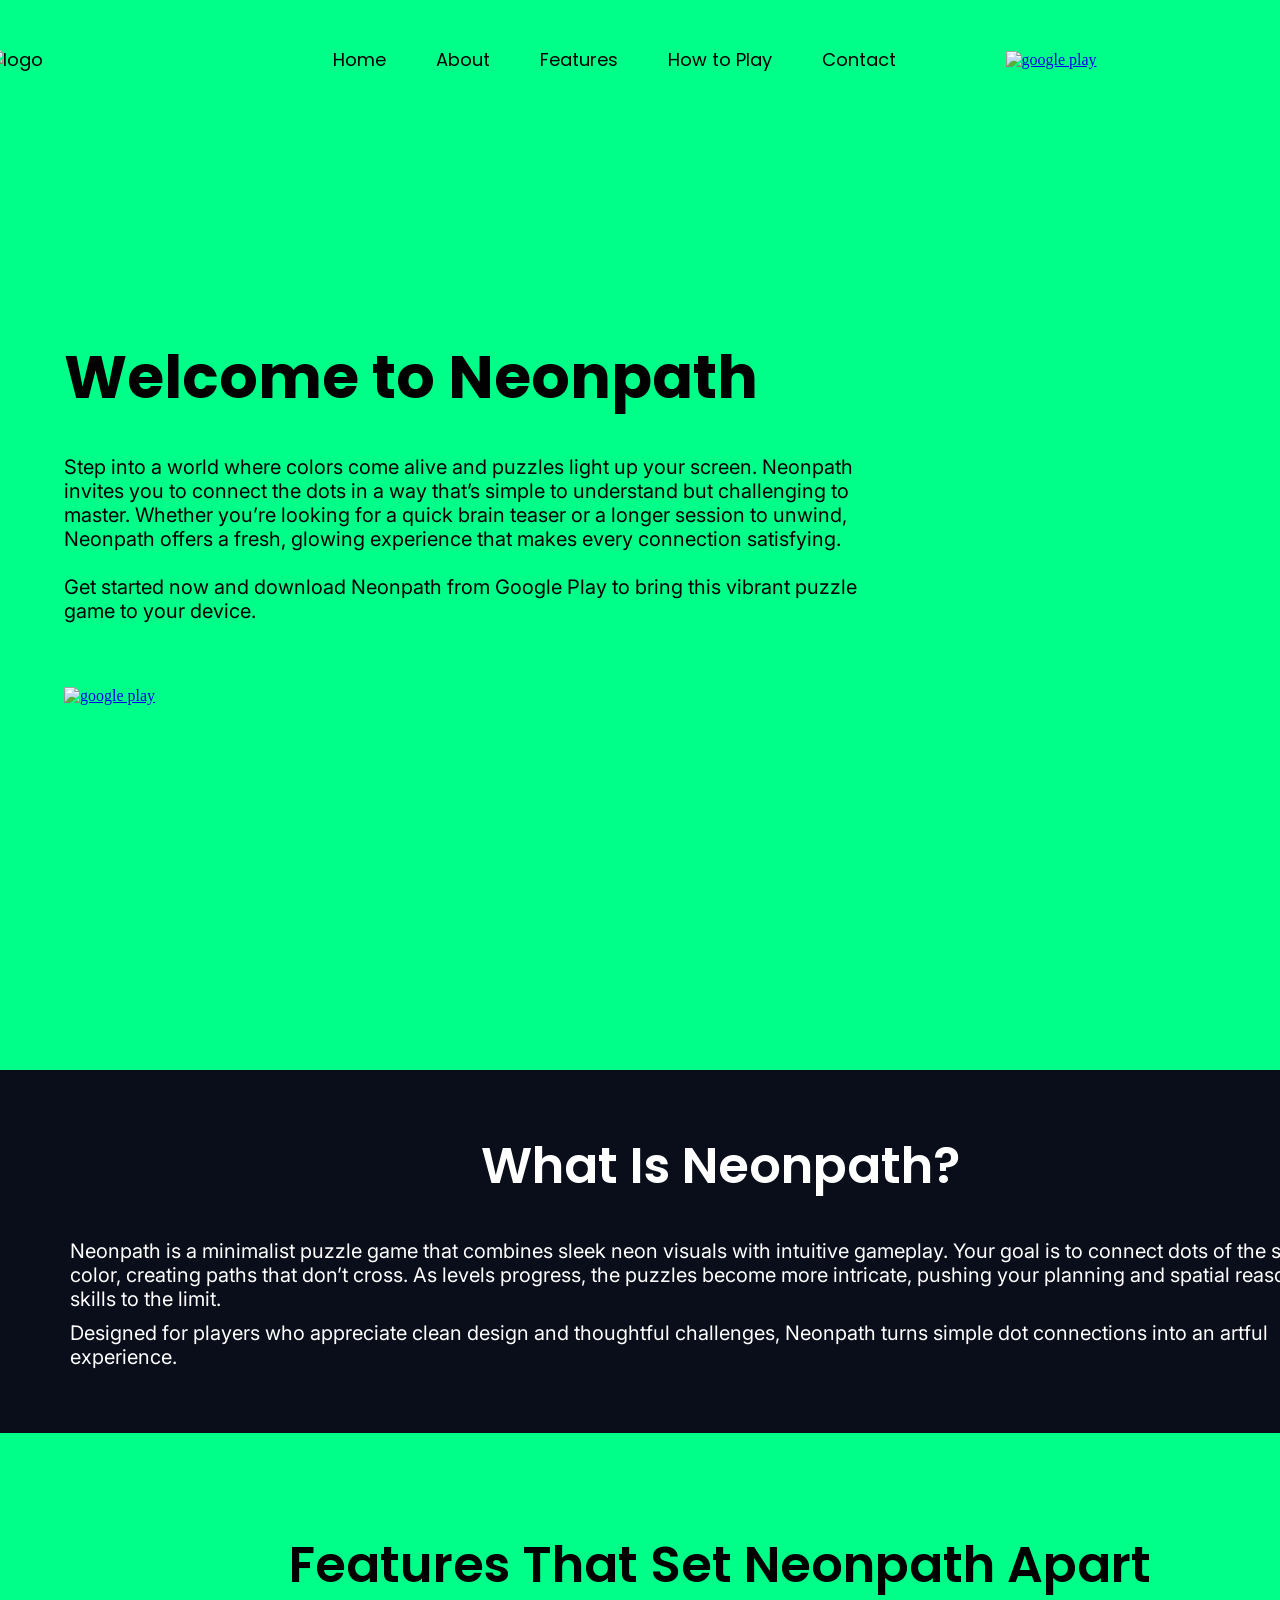
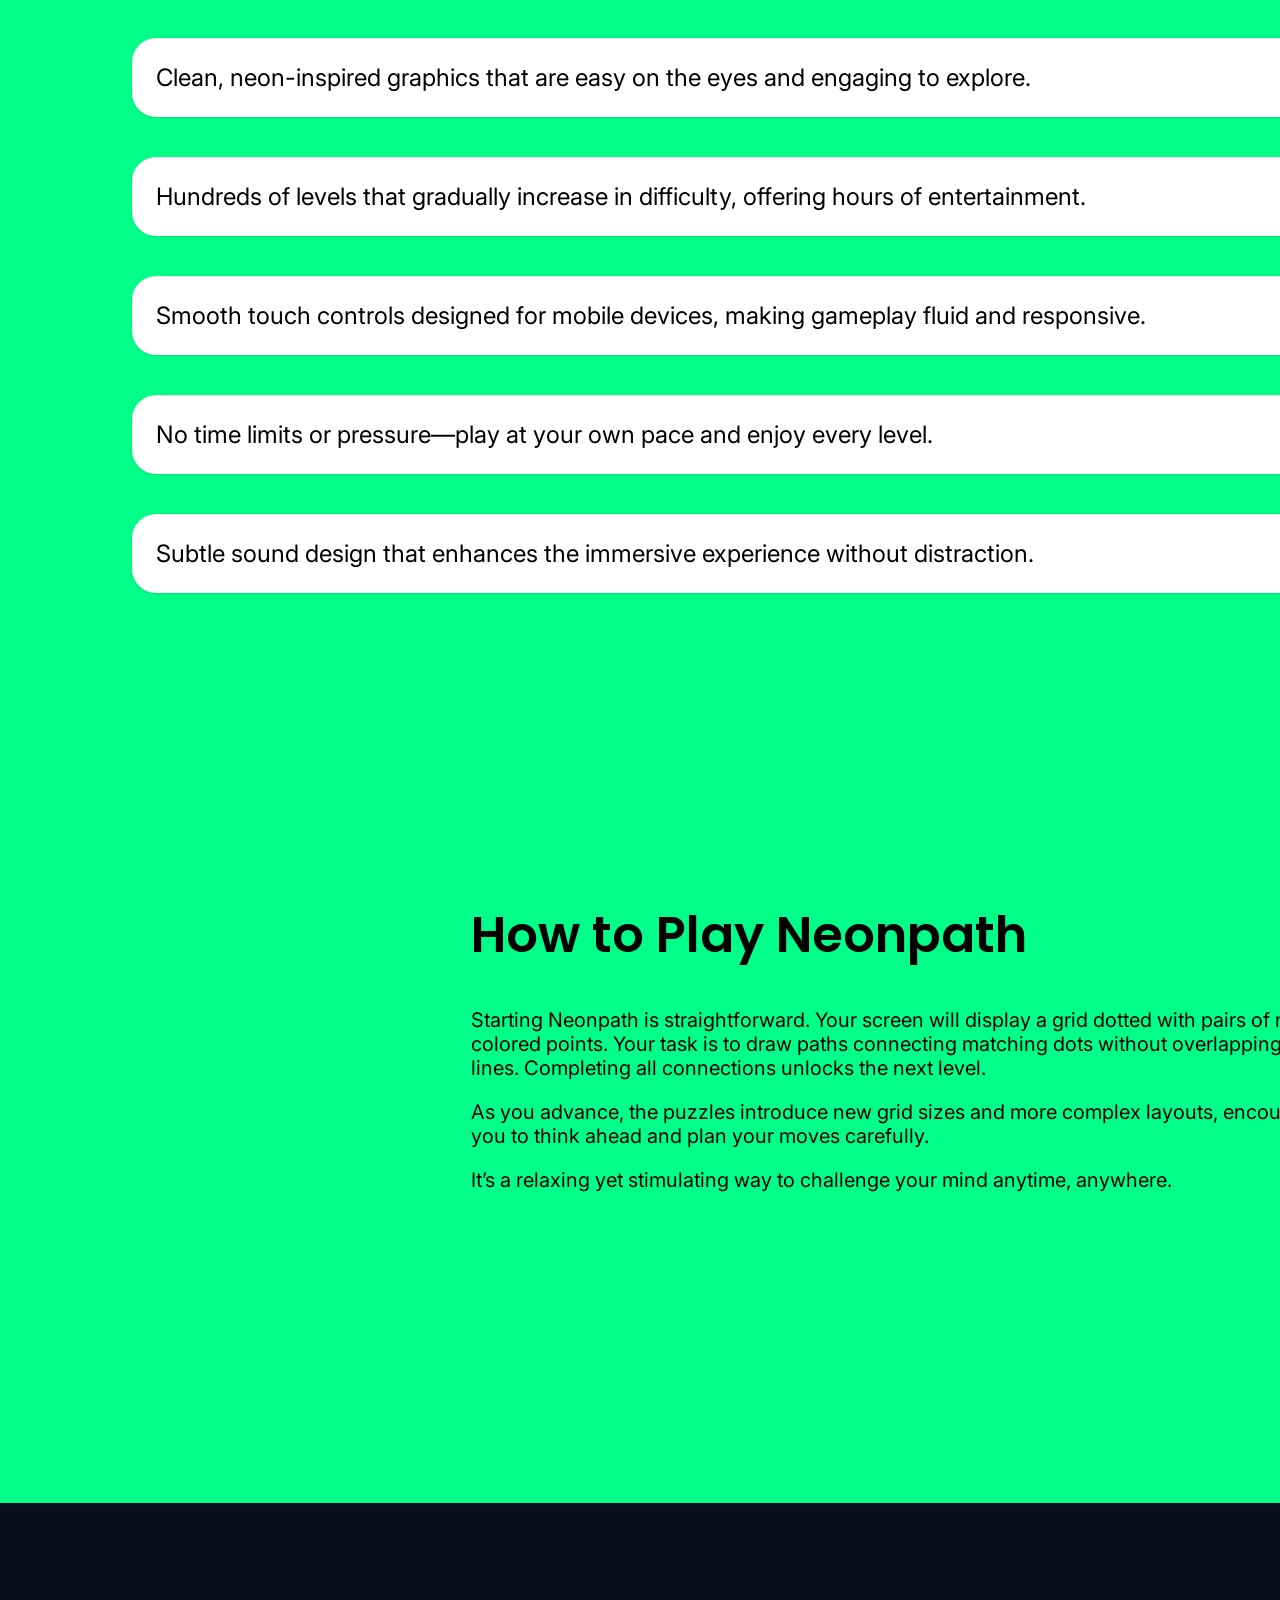
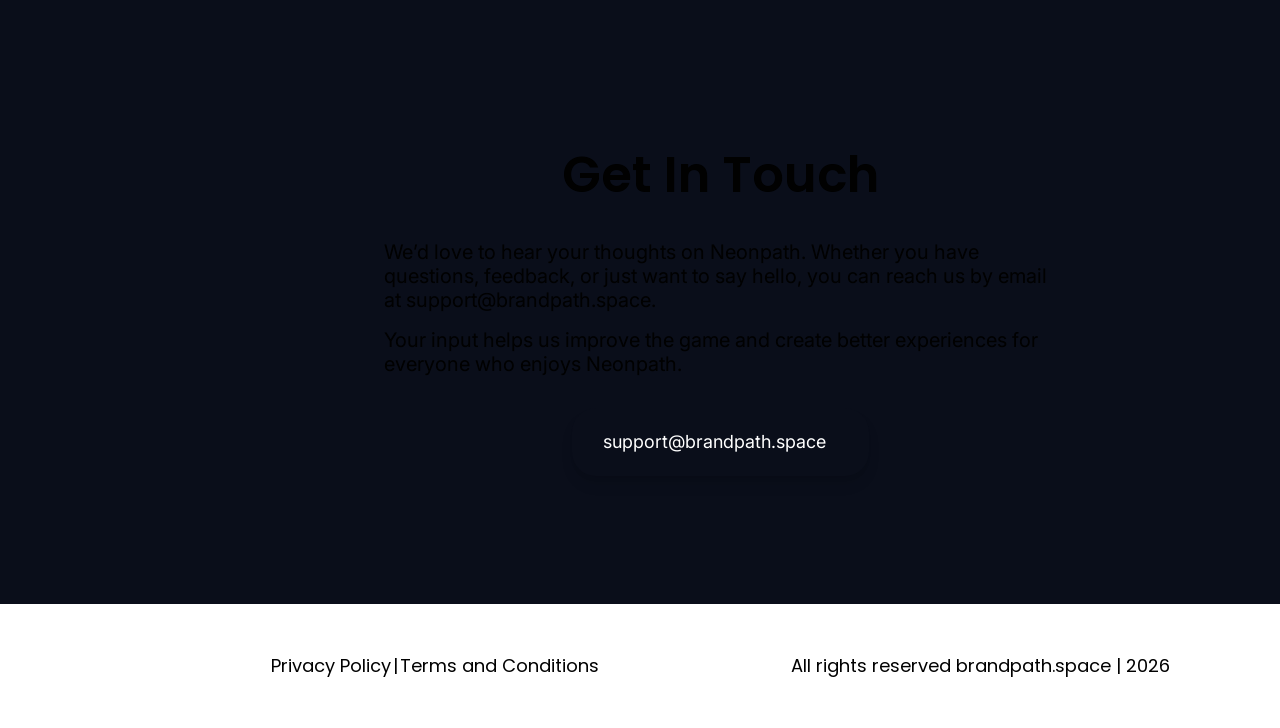
==== index.html @ eed77c49 "1" ====
<!doctype html>
<html lang="en">
  <head>
    <meta
      name="description"
      content="Discover Neonpath - connect the dots, a sleek and engaging puzzle game with neon visuals. Connect dots, solve puzzles, and enjoy hours of relaxing gameplay. Available now on Google Play."
    />

    <meta name="viewport" content="width=device-width, initial-scale=1" />

    <meta charset="UTF-8" />

    <meta name="author" content="brandpath.space" />
    <link rel="icon" href="img/image 1.png" />

    <link rel="stylesheet" type="text/css" href="slick/slick.css" />
    <link rel="stylesheet" href="css/main.css" />
  </head>

  <body>
    <header class="p-f-header">
      <div class="p-f-header-background"></div>
      <nav class="p-f-navigation">
        <ul class="p-f-navigation-list">
          <li class="p-f-navigation-item">
            <a href="/" class="p-f-navigation-link">
              <img
                class="p-f-title-img p-f-navigation-img"
                alt="logo"
                src="img/logo.png"
                style="width: 156px"
              />
            </a>
          </li>
          <li class="p-f-navigation-item">
            <a href="/" class="p-f-navigation-link">Home</a>
          </li>
          <li class="p-f-navigation-item">
            <a href="/#about" class="p-f-navigation-link">About </a>
          </li>
          <li class="p-f-navigation-item">
            <a href="/#uniqueness" class="p-f-navigation-link">Features </a>
          </li>
          <li class="p-f-navigation-item">
            <a href="/#why" class="p-f-navigation-link">How to Play </a>
          </li>

          <li class="p-f-navigation-item">
            <a href="/#how" class="p-f-navigation-link">Contact </a>
          </li>

          <li class="p-f-navigation-item">
            <a
              class="p-f-home-link"
              href="https://play.google.com/store/apps/details?id=app.neonpath.neonpath_mobile"
              target="_blank"
            >
              <img
                class="p-f-home-img"
                src="./img/Button.png"
                alt="google play"
              />
            </a>
          </li>
        </ul>

        <div class="p-f-header-button-wrapper">
          <a href="/" class="p-f-policy-terms-header-icon-menu">
            <figure>
              <img
                href="/"
                class="p-f-title-img"
                alt="logo"
                src="img/logo.png"
                style="width: 102px"
              />
            </figure>
          </a>

          <button type="button" class="p-f-header-icon-button" data-menu-button>
            <svg
              class="p-f-header-icon p-f-header-icon-menu"
              width="31"
              height="31"
              viewBox="0 0 31 31"
              fill="none"
              xmlns="http://www.w3.org/2000/svg"
            >
              <path
                d="M27.125 7.75V10.3333H3.875V7.75H27.125ZM3.875 23.25H27.125V20.6667H3.875V23.25ZM3.875 16.7917H27.125V14.2083H3.875V16.7917Z"
                fill="#010101"
              />
            </svg>

            <svg
              class="p-f-header-icon p-f-header-icon-close"
              width="34"
              height="34"
              viewBox="0 0 34 34"
              fill="none"
              xmlns="http://www.w3.org/2000/svg"
            >
              <path
                d="M28.3334 28.3334L5.66675 5.66669M28.3334 5.66669L5.66675 28.3334"
                stroke="black"
                stroke-opacity="0.8"
                stroke-width="3.41667"
                stroke-linecap="round"
              />
            </svg>
          </button>
        </div>
      </nav>
    </header>

    <main>
      <section class="p-f-home" id="home">
        <div class="p-f-home-container">
          <div class="p-f-home-container-top">
            <h1 class="p-f-home-title">Welcome to Neonpath</h1>
            <div class="p-f-home-text">
              <p>
                Step into a world where colors come alive and puzzles light up
                your screen. Neonpath invites you to connect the dots in a way
                that’s simple to understand but challenging to master. Whether
                you’re looking for a quick brain teaser or a longer session to
                unwind, Neonpath offers a fresh, glowing experience that makes
                every connection satisfying.
              </p>
              <p>
                Get started now and download Neonpath from Google Play to bring
                this vibrant puzzle game to your device.
              </p>
            </div>
            <a
              class="p-f-home-link"
              href="https://play.google.com/store/apps/details?id=app.neonpath.neonpath_mobile"
              target="_blank"
            >
              <img
                class="p-f-home-link p-f-home-img"
                src="./img/Button (1).png"
                alt="google play"
              />
            </a>
          </div>
        </div>
      </section>
      <section class="p-f-about" id="about">
        <div class="p-f-about-container">
          <h2 class="p-f-about-title">What Is Neonpath?</h2>
          <div class="p-f-about-text">
            <p>
              Neonpath is a minimalist puzzle game that combines sleek neon
              visuals with intuitive gameplay. Your goal is to connect dots of
              the same color, creating paths that don’t cross. As levels
              progress, the puzzles become more intricate, pushing your planning
              and spatial reasoning skills to the limit.
            </p>
            <p>
              Designed for players who appreciate clean design and thoughtful
              challenges, Neonpath turns simple dot connections into an artful
              experience.
            </p>
          </div>
        </div>
      </section>
      <section class="p-f-uniqueness" id="uniqueness">
        <div class="p-f-uniqueness-container">
          <h2 class="p-f-about-title">Features That Set Neonpath Apart</h2>

          <div class="p-f-uniqueness-list">
            <div class="p-f-uniqueness-item">
              <p class="p-f-uniqueness-text-bold">
                Clean, neon-inspired graphics that are easy on the eyes and
                engaging to explore.
              </p>
            </div>
            <div class="p-f-uniqueness-item">
              <p class="p-f-uniqueness-text-bold">
                Hundreds of levels that gradually increase in difficulty,
                offering hours of entertainment.
              </p>
            </div>
            <div class="p-f-uniqueness-item">
              <p class="p-f-uniqueness-text-bold">
                Smooth touch controls designed for mobile devices, making
                gameplay fluid and responsive.
              </p>
            </div>
            <div class="p-f-uniqueness-item">
              <p class="p-f-uniqueness-text-bold">
                No time limits or pressure—play at your own pace and enjoy every
                level.
              </p>
            </div>
            <div class="p-f-uniqueness-item">
              <p class="p-f-uniqueness-text-bold">
                Subtle sound design that enhances the immersive experience
                without distraction.
              </p>
            </div>
          </div>
        </div>
      </section>
      <article class="p-f-why" id="why">
        <span style="display: none"
          >Generated: 2026-06-01, Hash: p-f-qk-p-f-39fd7x</span
        >

        <div class="p-f-why-container">
          <h2 class="p-f-about-title p-f-about-title-two">
            How to Play Neonpath
          </h2>
          <dl class="p-f-why-list">
            <div class="p-f-why-item">
              <dt class="p-f-why-text-bold">
                Starting Neonpath is straightforward. Your screen will display a
                grid dotted with pairs of neon-colored points. Your task is to
                draw paths connecting matching dots without overlapping the
                lines. Completing all connections unlocks the next level.
              </dt>
              <dd class="p-f-why-text">
                As you advance, the puzzles introduce new grid sizes and more
                complex layouts, encouraging you to think ahead and plan your
                moves carefully.
              </dd>
              <dd class="p-f-why-text">
                It’s a relaxing yet stimulating way to challenge your mind
                anytime, anywhere.
              </dd>
            </div>
          </dl>
        </div>
      </article>

      <section class="p-f-how" id="how">
        <div class="p-f-how-container">
          <div class="p-f-how-container-two">
            <h2 class="p-f-about-title">Get In Touch</h2>

            <div class="p-f-how-text">
              <p>
                We’d love to hear your thoughts on Neonpath. Whether you have
                questions, feedback, or just want to say hello, you can reach us
                by email at
                <a class="p-f-how-list" href="mailto:support@brandpath.space"
                  >support@brandpath.space</a
                >.
              </p>
              <p>
                Your input helps us improve the game and create better
                experiences for everyone who enjoys Neonpath.
              </p>
            </div>
            <a class="p-f-how-item" href="mailto:support@brandpath.space"
              >support@brandpath.space <img src="/img/→.png" alt=""
            /></a>
          </div>
        </div>
      </section>
    </main>
    <footer class="p-f-footer" style="margin: auto; background: #ffffff">
      <div class="p-f-footer-container">
        <div class="p-f-footer-wrapper">
          <a class="p-f-footer-text" href="/policy.html">Privacy Policy</a>
          <p class="p-f-footer-text">|</p>
          <a class="p-f-footer-text" href="/terms.html"
            >Terms and Conditions
          </a>
        </div>

        <p class="p-f-footer-copyright">
          All rights reserved brandpath.space | 2026
        </p>
      </div>
    </footer>
    <script src="js/mobile-menu.js"></script>
    <script src="js/jquery-loc-p-f-0.js"></script>
    <script type="text/javascript" src="slick/slick.min.js"></script>
    <script src="js/slick.js"></script>
  </body>
</html>
---- css/main.css ----
@import url("https://fonts.googleapis.com/css2?family=Inter:ital,opsz,wght@0,14..32,100..900;1,14..32,100..900&family=Poppins:ital,wght@0,100;0,200;0,300;0,400;0,500;0,600;0,700;0,800;0,900;1,100;1,200;1,300;1,400;1,500;1,600;1,700;1,800;1,900&display=swap");

*,
*::before,
*::after {
  box-sizing: border-box;
}
html {
  scroll-behavior: smooth;
}

body {
  margin: 0;
  background: #00ff88;

  color: #010101;
}

h1,
h2,
h3,
h4,
h5,
h6,
p {
  margin: 0;
}

ul,
ol {
  margin: 0;
  padding: 0;
  list-style: none;
}
dl,
dt,
dd {
  margin: 0;
  padding: 0;
}
img {
  display: block;
  height: auto;
}
figure {
  margin: 0;
  padding: 0;
  border: 0;
}
.list {
  list-style: none;
}

button,
a {
  cursor: pointer;
}

.button:hover {
  scale: 120%;
}

.p-f-header.is-open .p-f-header-background {
  left: 0;
}
.p-f-header-button-wrapper {
  margin-left: auto;
}
.p-f-header-icon {
  display: none;
}

.p-f-header-icon-button {
  display: -webkit-box;
  display: -ms-flexbox;
  display: flex;
  background-color: transparent;
  border: none;
  border-radius: 50%;
}
.p-f-navigation-list.is-open {
  right: 0;
}
.p-f-header-icon-menu {
  display: block;
}

.p-f-header-icon-button.is-open .p-f-header-icon-menu {
  display: none;
}

.p-f-header-icon-button.is-open .p-f-header-icon-close {
  display: block;
}

.p-f-header {
  position: fixed;
  width: 100%;
  z-index: 5;
  transition: background-color 0.3s ease;
  background: transparent;
  display: flex;
  height: 84px;
  background: #00ff88;
}

.p-f-header-background {
  position: absolute;
  top: 0;
  right: 0;
  bottom: 0;
  left: 100%;
  z-index: -1;
  transition: left 0.3s ease;
  background: #00ff88;
}
.p-f-header.is-open .p-f-header-background {
  left: 0;
}
.p-f-header-button-wrapper {
  margin-right: auto;
  display: flex;
  align-items: center;
  justify-content: space-between;
}

.p-f-header-icon-menu {
  display: block;
}

.p-f-header-icon-button.is-open .p-f-header-icon-menu {
  display: none;
}

.p-f-header-icon-button.is-open .p-f-header-icon-close {
  display: block;
}

.p-f-navigation {
  display: -ms-flexbox;
  -webkit-box-orient: vertical;
  -webkit-box-direction: normal;
  -ms-flex-direction: column;
  flex-direction: column;
  -webkit-box-align: center;
  -ms-flex-align: center;
  align-items: center;
  -webkit-box-flex: 1;
  -ms-flex: 1;
  flex: 1;
  padding: 8px 24px 0;
  position: relative;
}

.p-f-navigation-list {
  display: flex;
  flex-direction: column;
  align-items: center;
  position: absolute;
  top: 100%;
  right: -100%;
  width: 100%;
  height: auto;
  transition: 0.3s;
  z-index: 999;
  padding: 100px 0px;

  gap: 50px;
  background: #00ff88;
}

.p-f-navigation-list.is-open {
  right: 0;
}

.p-f-navigation-link {
  transition: all 0.3s ease-in-out;
  text-decoration: none;
  color: #010101;
  font-family: Poppins;
  font-weight: 400;
  font-style: Regular;
  font-size: 18px;
  leading-trim: NONE;
  line-height: 24px;
  letter-spacing: 0px;
}

.p-f-navigation-link:hover,
.p-f-navigatioт-link:focus {
  color: #5f371a;
}

.p-f-header.is-open {
  background-color: transparent;
}

.p-f-navigation-img {
  display: none;
}
.p-f-home-img {
  width: 288px;
  margin-top: 50px;
}
.p-f-header-terms {
  background: transparent;
}
.p-f-header-terms-img {
  width: 24px;
}
@media screen and (min-width: 1191px) {
  .p-f-navigation-img {
    display: block;
    margin-right: 140px;
  }
  .p-f-header-terms-img {
    width: 41px;
    margin-left: 40px;
  }
  .p-f-home-img {
    width: 288px;
    margin-top: 0px;
    margin-left: 60px;
  }
  .p-f-policy-terms-header-icon-menu {
    display: none;
  }
  .p-f-header-button-wrapper {
    display: none;
  }
  .p-f-header {
    width: 100%;
    height: 120px;
    padding: 0;
    display: flex;
    align-items: center;
    justify-content: center;
    z-index: 1000;
  }

  .p-f-header-icon-button {
    display: none;
  }
  .p-f-navigation {
    display: flex;
    flex-direction: row;
    flex: 1;
    padding: 0;
    width: 1440px;
    padding: 0 0px;
    margin: auto;
  }

  .p-f-navigation-list {
    background-color: transparent;
    flex-direction: row;
    display: flex;
    position: static;
    width: 1440px;
    margin: auto;
    padding-block: 0;
    flex: 1;

    height: 0px;
    display: flex;
    justify-content: center;
    align-items: center;
    justify-content: center;
    padding: 0;
  }

  .p-f-navigation-link {
    font-family: Poppins;
    font-weight: 400;
    font-style: Regular;
    font-size: 18px;
    leading-trim: NONE;
    line-height: 24px;
    letter-spacing: 0px;
  }

  .p-f-navigation-item-desk {
    display: none;
  }
}

.p-f-home {
  width: 375px;
  margin: auto;
}
.p-f-home-container {
  width: 375px;
  padding: 104px 24px 50px;
  margin: auto;
}

.p-f-home-title {
  font-family: Poppins;
  font-weight: 700;
  font-style: Bold;
  font-size: 30px;
  leading-trim: NONE;
  line-height: 40px;
  letter-spacing: 0px;
  text-align: center;
}

.p-f-home-text {
  font-family: Inter;
  font-weight: 400;
  font-style: Regular;
  font-size: 14px;
  leading-trim: NONE;
  line-height: 18px;
  letter-spacing: 0px;
  display: flex;
  flex-direction: column;
  gap: 16px;
  padding: 19px 0 20px;
}

.p-f-home-img {
  transition: all 0.3s ease-in-out;
}

.p-f-home-img:hover {
  transform: scale(1.1);
}
.p-f-home-link {
  width: 327px;
  margin: 0;
}

@media screen and (min-width: 1191px) {
  .p-f-home {
    width: 1440px;
    height: 1070px;
    background-image: url("/img/Frame\ 66.png");
  }
  .p-f-home-container {
    width: 1440px;
    padding: 340px 534px 0px 64px;
  }

  .p-f-home-title {
    font-family: Poppins;
    font-weight: 700;
    font-style: Bold;
    font-size: 60px;
    leading-trim: NONE;
    line-height: 75px;
    letter-spacing: 0px;
    text-align: left;
  }

  .p-f-home-text {
    font-family: Inter;
    font-weight: 400;
    font-style: Regular;
    font-size: 20px;
    leading-trim: NONE;
    line-height: 24px;
    letter-spacing: 0px;

    width: 842px;
    padding: 40px 0 64px;
    gap: 24px;
  }

  .p-f-home-link {
    width: 337px;
    margin: 0;
  }
}
.p-f-about {
  background: #0a0e1a;
  color: #ffffff;
}
.p-f-about-container {
  width: 375px;
  padding: 40px 24px;
  margin: auto;
}
.p-f-about-title {
  font-family: Poppins;
  font-weight: 700;
  font-style: Bold;
  font-size: 30px;
  leading-trim: NONE;
  line-height: 40px;
  letter-spacing: 0px;
  text-align: center;
}
.p-f-about-text {
  font-family: Inter;
  font-weight: 400;
  font-style: Regular;
  font-size: 14px;
  leading-trim: NONE;
  line-height: 18px;
  letter-spacing: 0px;

  display: flex;
  flex-direction: column;
  gap: 20px;
  padding-top: 20px;
}

@media screen and (min-width: 1191px) {
  .p-f-about-container {
    width: 1440px;
    padding: 64px 70px;
  }
  .p-f-about-title {
    font-family: Poppins;
    font-weight: 600;
    font-style: SemiBold;
    font-size: 50px;
    leading-trim: NONE;
    line-height: 65px;
    letter-spacing: 0px;
    text-align: center;
  }
  .p-f-about-text {
    font-family: Inter;
    font-weight: 400;
    font-style: Regular;
    font-size: 20px;
    leading-trim: NONE;
    line-height: 24px;
    letter-spacing: 0px;

    gap: 10px;
    padding-top: 40px;
  }
}

.p-f-why-container {
  width: 375px;
  margin: auto;
  padding: 50px 24px;
  background-repeat: no-repeat;
  background-size: cover;
  background-position: center;
  background-image: url("/img/Frame\ 67.png");
  height: 856px;
}

.p-f-why-item {
  padding-top: 20px;
  display: flex;
  flex-direction: column;
  gap: 10px;
  font-family: Inter;
  font-weight: 400;
  font-style: Regular;
  font-size: 14px;
  leading-trim: NONE;
}

@media screen and (min-width: 1191px) {
  .p-f-why-container {
    width: 1440px;
    margin: auto;
    padding: 310px 74px 0 471px;
    background-repeat: no-repeat;
    background-size: cover;
    background-position: center;
    background-image: url("/img/Frame\ 68.png");
    height: 910px;
  }

  .p-f-why-item {
    padding-top: 40px;
    display: flex;
    flex-direction: column;
    gap: 20px;
    font-family: Inter;
    font-weight: 400;
    font-style: Regular;
    font-size: 20px;
    leading-trim: NONE;
    line-height: 24px;
    letter-spacing: 0px;
  }
  .p-f-about-title-two {
    text-align: left;
  }
}

.p-f-uniqueness-container {
  margin: auto;
  width: 375px;
  padding: 50px 24px 0;
}
.p-f-uniqueness-list {
  padding-top: 20px;
  display: flex;
  flex-direction: column;
  gap: 20px;
}
.p-f-uniqueness-item {
  box-shadow:
    0px 1px 2px -1px #0000001a,
    0px 1px 3px 0px #0000001a;
  border-top: 1px solid #e5e7eb;
  background: #ffffff;

  padding: 20px;
  border-radius: 24px;
  font-family: Inter;
  font-weight: 400;
  font-style: Regular;
  font-size: 16px;
  leading-trim: NONE;
  line-height: 20px;
  letter-spacing: 0px;
}

@media screen and (min-width: 1191px) {
  .p-f-uniqueness-container {
    margin: auto;
    width: 1440px;
    padding: 100px 132px 0;
  }
  .p-f-uniqueness-list {
    padding: 40px 0px 0;
    display: flex;
    flex-direction: column;
    gap: 40px;
  }
  .p-f-uniqueness-item {
    padding: 24px;
    font-family: Inter;
    font-weight: 400;
    font-style: Regular;
    font-size: 24px;
    leading-trim: NONE;
    line-height: 30px;
    letter-spacing: 0px;
  }
}
.p-f-how {
  background: #0a0e1a;
}
.p-f-how-container {
  width: 375px;
  height: 505px;
  background-repeat: no-repeat;
  background-size: cover;
  background-position: center;
  background-image: url("/img/Get\ In\ Touch.png");
  margin: auto;
  width: 375px;
  padding: 143px 43px 0;
}
.p-f-how-text {
  display: flex;
  flex-direction: column;
  gap: 16px;
  padding: 32px 0;
  font-family: Inter;
  font-weight: 400;
  font-style: Regular;
  font-size: 14px;
  leading-trim: NONE;
  line-height: 100%;
  letter-spacing: 0px;
}
.p-f-how-list {
  color: #010101;
  text-decoration: none;
}

.p-f-how-item {
  color: #ffffff;
  text-decoration: none;
  display: flex;
  gap: 12px;
  box-shadow:
    0px 4px 6px -4px #0000001a,
    0px 10px 15px -3px #0000001a;
  background: #0a0e1a;
  width: 302px;
  height: 54px;
  font-family: Inter;
  font-weight: 400;
  font-style: Regular;
  font-size: 14px;
  leading-trim: NONE;
  line-height: 100%;
  letter-spacing: 0px;
  align-items: center;
  justify-content: center;
  border-radius: 33554400px;
}

@media screen and (min-width: 1191px) {
  .p-f-how-container {
    width: 1440px;
    height: 701px;
    background-image: url("/img/Get\ In\ Touch\ \(1\).png");
    margin: auto;
    padding: 240px 384px 0;
  }
  .p-f-how-text {
    font-family: Inter;
    font-weight: 400;
    font-style: Regular;
    font-size: 20px;
    leading-trim: NONE;
    line-height: 24px;
    letter-spacing: 0px;
  }

  .p-f-how-item {
    width: 297px;
    height: 68px;

    border-radius: 24px;
    margin: auto;
    font-weight: 400;
    font-style: Regular;
    font-size: 18px;
    leading-trim: NONE;
    line-height: 24px;
    letter-spacing: 0px;
    text-align: center;
  }
}

.p-f-policy-terms-container {
  padding: 100px 8px 50px;
  width: 375px;
  color: #000000;
  margin: auto;
  font-family: Inter;
  font-weight: 400;
  font-style: Regular;
  font-size: 14px;
  leading-trim: NONE;
}

.p-f-policy-terms-container h1 {
  margin-bottom: 35px;
  font-family: Poppins;
  font-weight: 700;
  font-style: Bold;
  font-size: 30px;
  leading-trim: NONE;
  line-height: 40px;
  letter-spacing: 0px;
  text-align: center;
}
.p-f-policy-terms-container h2 {
  margin: 20px 0 10px;
  font-family: Inter;
  font-weight: 800;
  font-style: Extra Bold;
  font-size: 20px;
  leading-trim: NONE;
  line-height: 100%;
  letter-spacing: 0%;
}
.p-f-policy-terms-container ul {
  list-style-type: disc;
  margin-left: 20px;
}

.p-f-policy-terms-container a {
  color: inherit;
  text-decoration: none;
}
@media screen and (min-width: 1191px) {
  .p-f-policy-terms-container {
    padding: 100px 40px;
    width: 1440px;
    font-family: Inter;
    font-weight: 400;
    font-style: Regular;
    font-size: 24px;
    leading-trim: NONE;
  }
  .p-f-policy-terms-container h1 {
    font-family: Poppins;
    font-weight: 600;
    font-style: SemiBold;
    font-size: 50px;
    leading-trim: NONE;
    line-height: 65px;
    letter-spacing: 0px;

    margin-bottom: 61px;
  }
  .p-f-policy-terms-container h2 {
    font-family: Inter;
    font-weight: 800;
    font-style: Extra Bold;
    font-size: 36px;
    leading-trim: NONE;
    line-height: 100%;
    letter-spacing: 0%;

    margin: 30px 0 10px;
  }
}

.p-f-footer-container {
  width: 375px;
  padding: 32px 22px;
  margin: auto;
  display: flex;
  flex-direction: column;
  font-family: Poppins;
  font-weight: 400;
  font-style: Regular;
  font-size: 14px;
  leading-trim: NONE;
  line-height: 18px;
  letter-spacing: 0px;
  text-align: center;
  gap: 40px;
}

.p-f-footer-wrapper {
  display: flex;
  flex-direction: row;
  align-items: center;
  justify-content: center;
  gap: 2px;
}

.p-f-footer-text {
  text-decoration: none;
  color: inherit;
}

@media screen and (min-width: 1191px) {
  .p-f-footer-container {
    width: 1440px;
    padding: 50px 266px;
    flex-direction: row;
    justify-content: center;
    align-items: center;
    gap: 192px;
    font-family: Poppins;
    font-weight: 400;
    font-style: Regular;
    font-size: 18px;
    leading-trim: NONE;
    line-height: 24px;
    letter-spacing: 0px;
    text-align: center;
  }
}
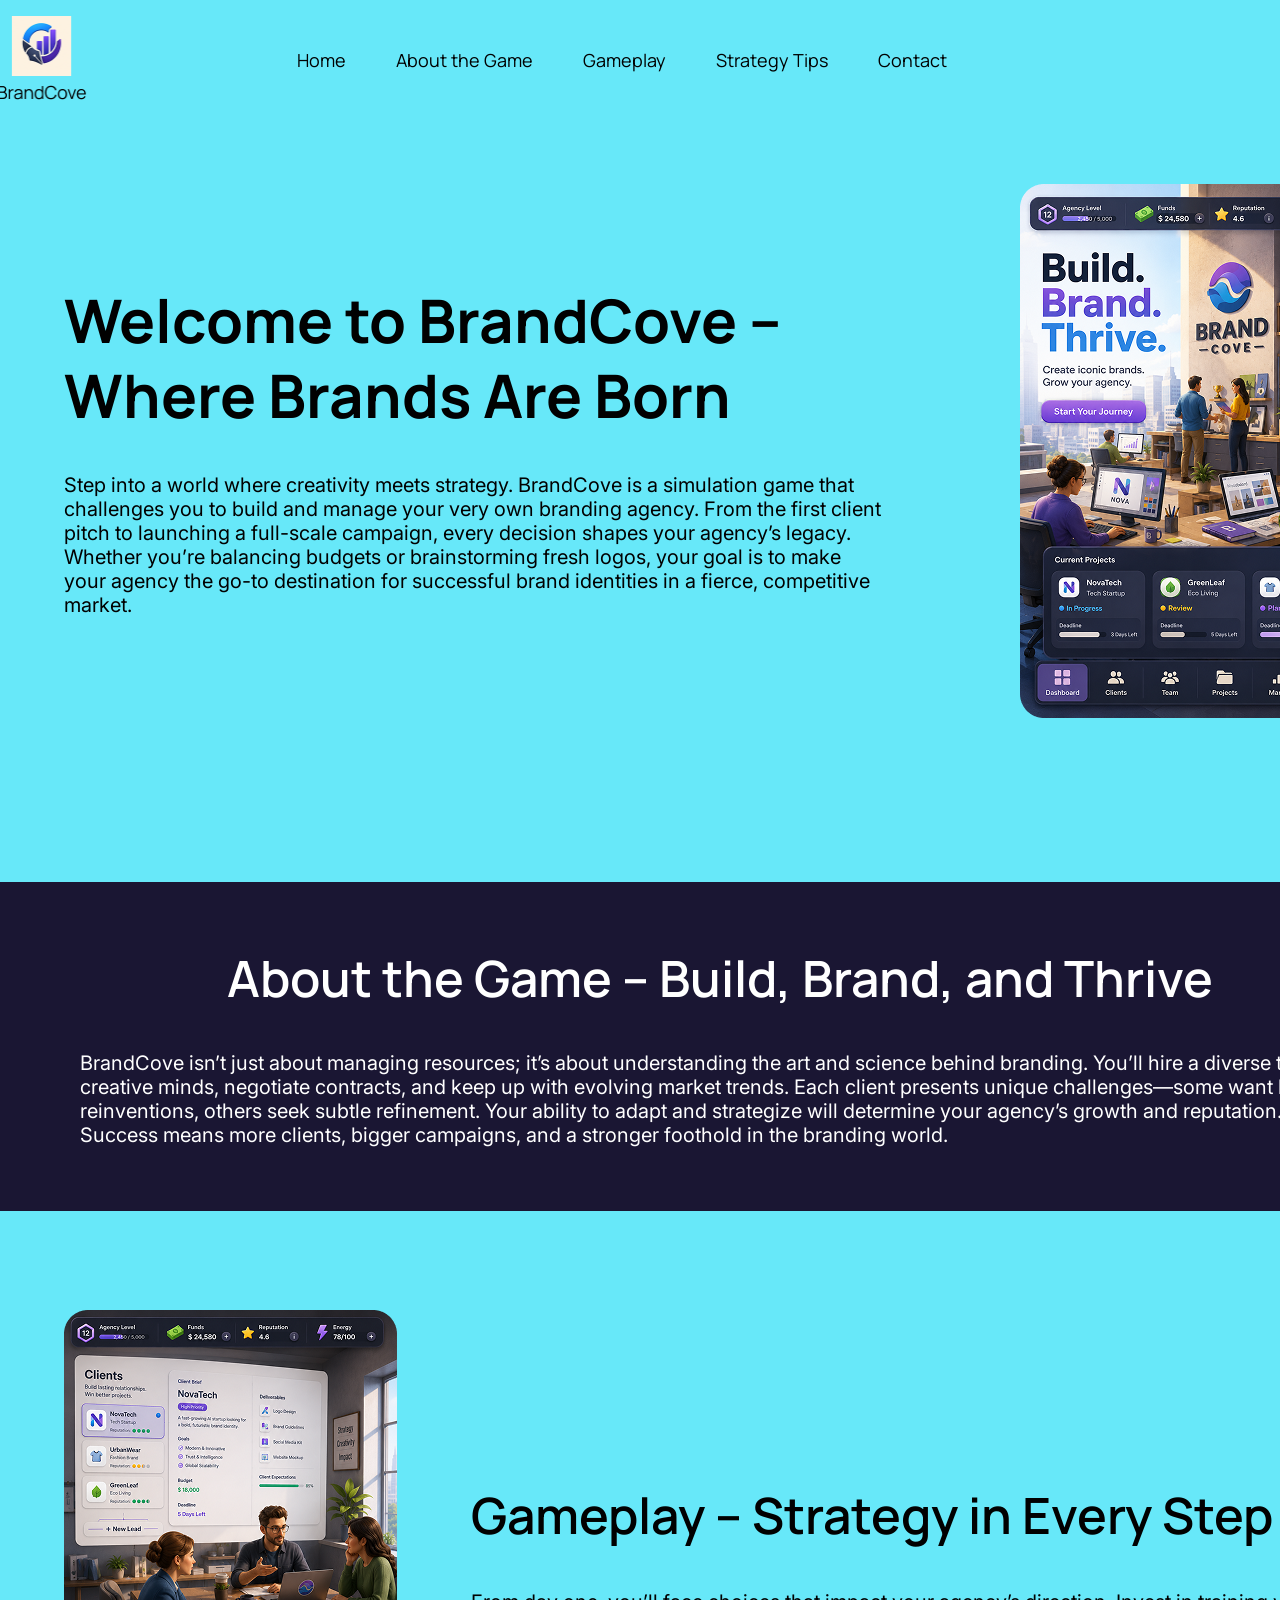
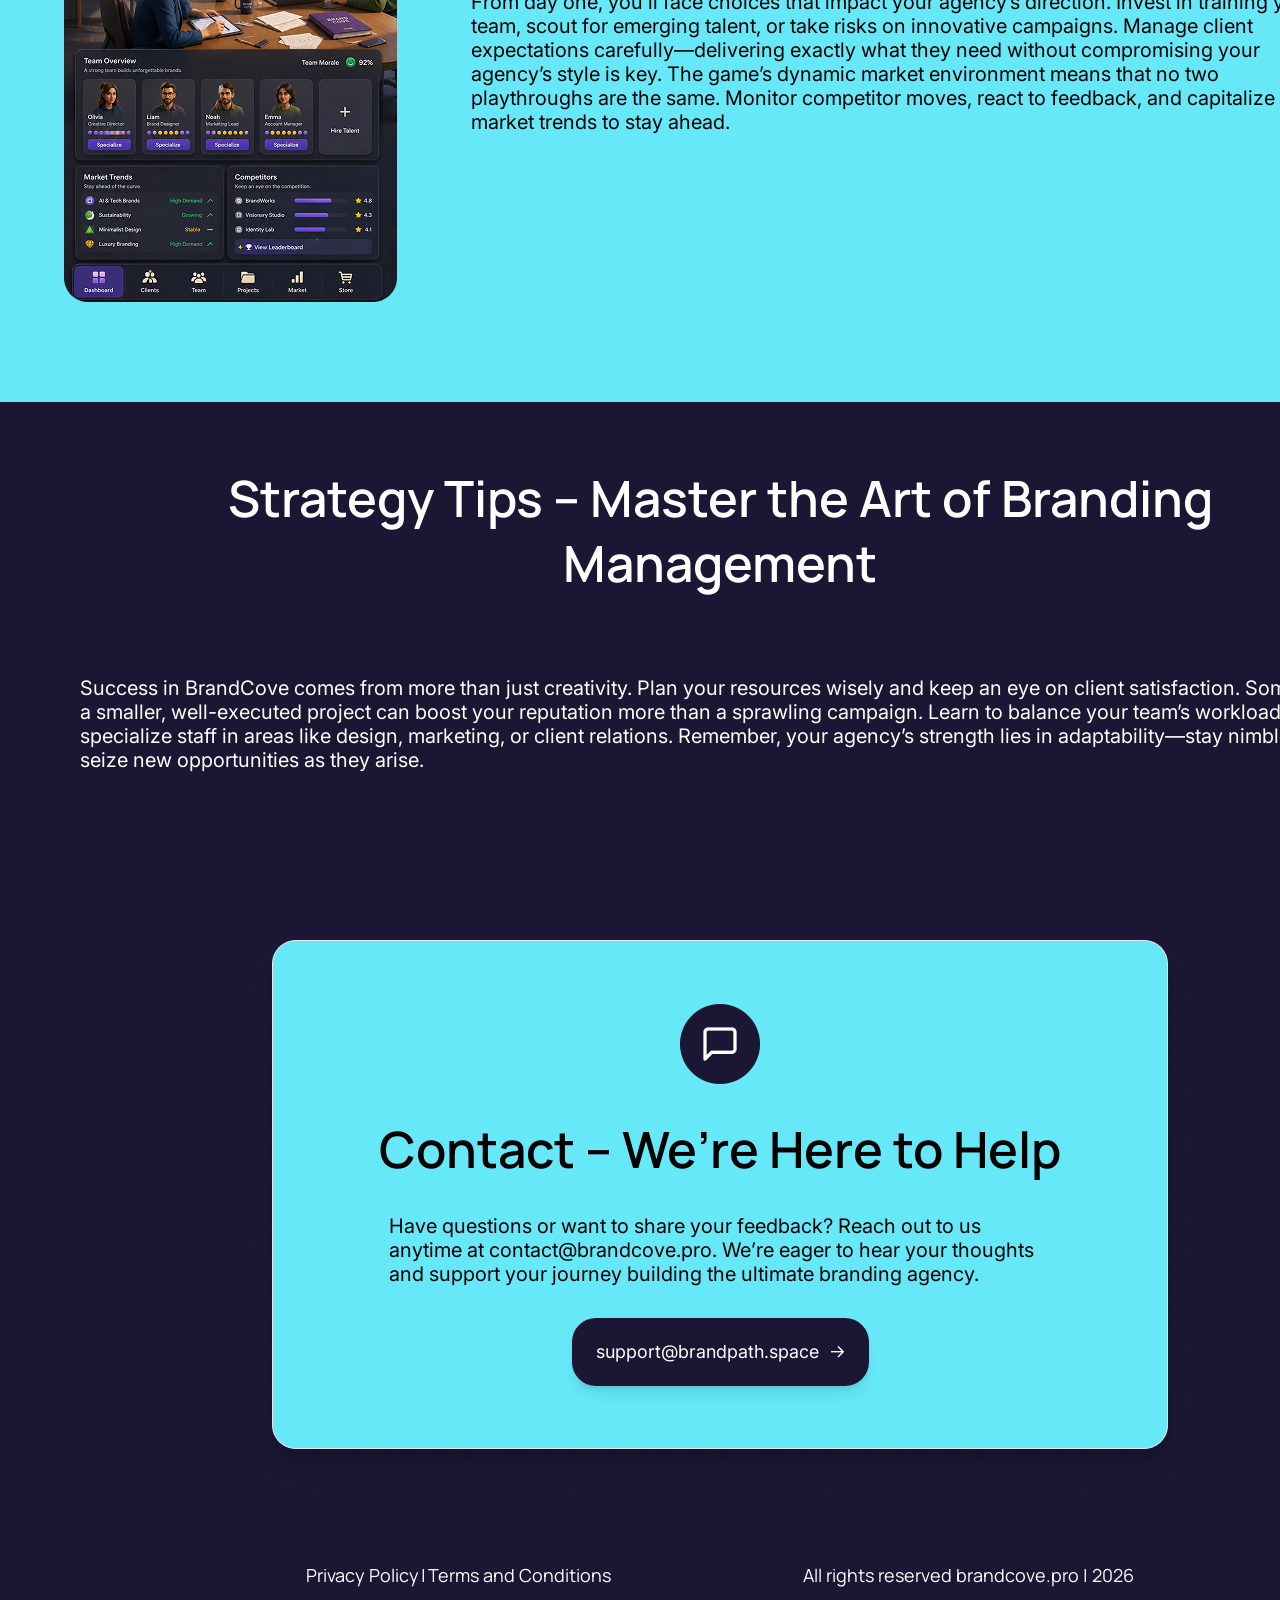
==== commit 7b9e08d2: "2" ====
--- a/index.html
+++ b/index.html
@@ -1,16 +1,11 @@
 <!doctype html>
 <html lang="en">
   <head>
-    <meta
-      name="description"
-      content="Discover Neonpath - connect the dots, a sleek and engaging puzzle game with neon visuals. Connect dots, solve puzzles, and enjoy hours of relaxing gameplay. Available now on Google Play."
-    />
-
     <meta name="viewport" content="width=device-width, initial-scale=1" />
 
     <meta charset="UTF-8" />
-
-    <meta name="author" content="brandpath.space" />
+    <title>BrandCove</title>
+
     <link rel="icon" href="img/image 1.png" />
 
     <link rel="stylesheet" type="text/css" href="slick/slick.css" />
@@ -18,68 +13,58 @@
   </head>
 
   <body>
-    <header class="p-f-header">
-      <div class="p-f-header-background"></div>
-      <nav class="p-f-navigation">
-        <ul class="p-f-navigation-list">
-          <li class="p-f-navigation-item">
-            <a href="/" class="p-f-navigation-link">
+    <header class="p-m-header">
+      <div class="p-m-header-background"></div>
+      <nav class="p-m-navigation">
+        <ul class="p-m-navigation-list">
+          <li class="p-m-navigation-item">
+            <a href="/" class="p-m-navigation-link">
               <img
-                class="p-f-title-img p-f-navigation-img"
+                class="p-m-title-img p-m-navigation-img"
                 alt="logo"
                 src="img/logo.png"
-                style="width: 156px"
+                style="width: 91px"
               />
             </a>
           </li>
-          <li class="p-f-navigation-item">
-            <a href="/" class="p-f-navigation-link">Home</a>
-          </li>
-          <li class="p-f-navigation-item">
-            <a href="/#about" class="p-f-navigation-link">About </a>
-          </li>
-          <li class="p-f-navigation-item">
-            <a href="/#uniqueness" class="p-f-navigation-link">Features </a>
-          </li>
-          <li class="p-f-navigation-item">
-            <a href="/#why" class="p-f-navigation-link">How to Play </a>
-          </li>
-
-          <li class="p-f-navigation-item">
-            <a href="/#how" class="p-f-navigation-link">Contact </a>
-          </li>
-
-          <li class="p-f-navigation-item">
-            <a
-              class="p-f-home-link"
-              href="https://play.google.com/store/apps/details?id=app.neonpath.neonpath_mobile"
-              target="_blank"
-            >
-              <img
-                class="p-f-home-img"
-                src="./img/Button.png"
-                alt="google play"
-              />
+          <li class="p-m-navigation-item">
+            <a href="/" class="p-m-navigation-link">Home</a>
+          </li>
+          <li class="p-m-navigation-item">
+            <a href="/#about" class="p-m-navigation-link">About the Game</a>
+          </li>
+          <li class="p-m-navigation-item">
+            <a href="/#why" class="p-m-navigation-link">Gameplay</a>
+          </li>
+          <li class="p-m-navigation-item">
+            <a href="/#uniqueness" class="p-m-navigation-link"
+              >Strategy Tips
             </a>
           </li>
+
+          <li class="p-m-navigation-item">
+            <a href="/#how" class="p-m-navigation-link">Contact</a>
+          </li>
+
+          <li class="p-m-home-img" class="p-m-home-link"></li>
         </ul>
 
-        <div class="p-f-header-button-wrapper">
-          <a href="/" class="p-f-policy-terms-header-icon-menu">
+        <div class="p-m-header-button-wrapper">
+          <a href="/" class="p-m-policy-terms-header-icon-menu">
             <figure>
               <img
                 href="/"
-                class="p-f-title-img"
+                class="p-m-title-img"
                 alt="logo"
                 src="img/logo.png"
-                style="width: 102px"
+                style="width: 59px"
               />
             </figure>
           </a>
 
-          <button type="button" class="p-f-header-icon-button" data-menu-button>
+          <button type="button" class="p-m-header-icon-button" data-menu-button>
             <svg
-              class="p-f-header-icon p-f-header-icon-menu"
+              class="p-m-header-icon p-m-header-icon-menu"
               width="31"
               height="31"
               viewBox="0 0 31 31"
@@ -93,7 +78,7 @@
             </svg>
 
             <svg
-              class="p-f-header-icon p-f-header-icon-close"
+              class="p-m-header-icon p-m-header-icon-close"
               width="34"
               height="34"
               viewBox="0 0 34 34"
@@ -114,169 +99,133 @@
     </header>
 
     <main>
-      <section class="p-f-home" id="home">
-        <div class="p-f-home-container">
-          <div class="p-f-home-container-top">
-            <h1 class="p-f-home-title">Welcome to Neonpath</h1>
-            <div class="p-f-home-text">
+      <section class="p-m-home" id="home">
+        <div class="p-m-home-container">
+          <div class="p-m-home-container-top">
+            <h1 class="p-m-home-title">
+              Welcome to BrandCove – Where Brands Are Born
+            </h1>
+            <div class="p-m-home-text">
               <p>
-                Step into a world where colors come alive and puzzles light up
-                your screen. Neonpath invites you to connect the dots in a way
-                that’s simple to understand but challenging to master. Whether
-                you’re looking for a quick brain teaser or a longer session to
-                unwind, Neonpath offers a fresh, glowing experience that makes
-                every connection satisfying.
-              </p>
-              <p>
-                Get started now and download Neonpath from Google Play to bring
-                this vibrant puzzle game to your device.
+                Step into a world where creativity meets strategy. BrandCove is
+                a simulation game that challenges you to build and manage your
+                very own branding agency. From the first client pitch to
+                launching a full-scale campaign, every decision shapes your
+                agency’s legacy. Whether you’re balancing budgets or
+                brainstorming fresh logos, your goal is to make your agency the
+                go-to destination for successful brand identities in a fierce,
+                competitive market.
               </p>
             </div>
-            <a
-              class="p-f-home-link"
-              href="https://play.google.com/store/apps/details?id=app.neonpath.neonpath_mobile"
-              target="_blank"
-            >
-              <img
-                class="p-f-home-link p-f-home-img"
-                src="./img/Button (1).png"
-                alt="google play"
-              />
-            </a>
-          </div>
-        </div>
-      </section>
-      <section class="p-f-about" id="about">
-        <div class="p-f-about-container">
-          <h2 class="p-f-about-title">What Is Neonpath?</h2>
-          <div class="p-f-about-text">
-            <p>
-              Neonpath is a minimalist puzzle game that combines sleek neon
-              visuals with intuitive gameplay. Your goal is to connect dots of
-              the same color, creating paths that don’t cross. As levels
-              progress, the puzzles become more intricate, pushing your planning
-              and spatial reasoning skills to the limit.
-            </p>
-            <p>
-              Designed for players who appreciate clean design and thoughtful
-              challenges, Neonpath turns simple dot connections into an artful
-              experience.
-            </p>
-          </div>
-        </div>
-      </section>
-      <section class="p-f-uniqueness" id="uniqueness">
-        <div class="p-f-uniqueness-container">
-          <h2 class="p-f-about-title">Features That Set Neonpath Apart</h2>
-
-          <div class="p-f-uniqueness-list">
-            <div class="p-f-uniqueness-item">
-              <p class="p-f-uniqueness-text-bold">
-                Clean, neon-inspired graphics that are easy on the eyes and
-                engaging to explore.
+          </div>
+        </div>
+      </section>
+      <section class="p-m-about" id="about">
+        <div class="p-m-about-container">
+          <h2 class="p-m-about-title">
+            About the Game – Build, Brand, and Thrive
+          </h2>
+          <div class="p-m-about-text">
+            BrandCove isn’t just about managing resources; it’s about
+            understanding the art and science behind branding. You’ll hire a
+            diverse team of creative minds, negotiate contracts, and keep up
+            with evolving market trends. Each client presents unique
+            challenges—some want bold reinventions, others seek subtle
+            refinement. Your ability to adapt and strategize will determine your
+            agency’s growth and reputation. Success means more clients, bigger
+            campaigns, and a stronger foothold in the branding world.
+          </div>
+        </div>
+      </section>
+      <article class="p-m-why" id="why">
+        <span style="display: none"
+          >Generated: 2026-06-09, Hash: p-m-qk-p-m-39fd7x</span
+        >
+
+        <div class="p-m-why-container">
+          <h2 class="p-m-about-title p-m-about-title-two">
+            Gameplay – Strategy in Every Step
+          </h2>
+
+          <div class="p-m-why-item">
+            From day one, you’ll face choices that impact your agency’s
+            direction. Invest in training your team, scout for emerging talent,
+            or take risks on innovative campaigns. Manage client expectations
+            carefully—delivering exactly what they need without compromising
+            your agency’s style is key. The game’s dynamic market environment
+            means that no two playthroughs are the same. Monitor competitor
+            moves, react to feedback, and capitalize on market trends to stay
+            ahead.
+          </div>
+        </div>
+      </article>
+      <section class="p-m-uniqueness" id="uniqueness">
+        <div class="p-m-uniqueness-container">
+          <h2 class="p-m-about-title">
+            Strategy Tips – Master the Art of Branding Management
+          </h2>
+
+          <dl class="p-m-uniqueness-list">
+            <dt class="p-m-uniqueness-item">
+              <p class="p-m-uniqueness-text-bold">
+                Success in BrandCove comes from more than just creativity. Plan
+                your resources wisely and keep an eye on client satisfaction.
+                Sometimes, a smaller, well-executed project can boost your
+                reputation more than a sprawling campaign. Learn to balance your
+                team’s workload and specialize staff in areas like design,
+                marketing, or client relations. Remember, your agency’s strength
+                lies in adaptability—stay nimble to seize new opportunities as
+                they arise.
+              </p>
+            </dt>
+            <dd></dd>
+          </dl>
+        </div>
+      </section>
+      <section class="p-m-how" id="how">
+        <div class="p-m-how-container">
+          <div class="p-m-how-container-two">
+            <h2 class="p-m-about-title">Contact – We’re Here to Help</h2>
+
+            <div class="p-m-how-text">
+              <p>
+                Have questions or want to share your feedback? Reach out to us
+                anytime at
+                <span>
+                  <a class="p-m-how-list" href="mailto:contact@brandcove.pro"
+                    >contact@brandcove.pro</a
+                  ></span
+                >. We’re eager to hear your thoughts and support your journey
+                building the ultimate branding agency.
               </p>
             </div>
-            <div class="p-f-uniqueness-item">
-              <p class="p-f-uniqueness-text-bold">
-                Hundreds of levels that gradually increase in difficulty,
-                offering hours of entertainment.
-              </p>
-            </div>
-            <div class="p-f-uniqueness-item">
-              <p class="p-f-uniqueness-text-bold">
-                Smooth touch controls designed for mobile devices, making
-                gameplay fluid and responsive.
-              </p>
-            </div>
-            <div class="p-f-uniqueness-item">
-              <p class="p-f-uniqueness-text-bold">
-                No time limits or pressure—play at your own pace and enjoy every
-                level.
-              </p>
-            </div>
-            <div class="p-f-uniqueness-item">
-              <p class="p-f-uniqueness-text-bold">
-                Subtle sound design that enhances the immersive experience
-                without distraction.
-              </p>
-            </div>
-          </div>
-        </div>
-      </section>
-      <article class="p-f-why" id="why">
-        <span style="display: none"
-          >Generated: 2026-06-01, Hash: p-f-qk-p-f-39fd7x</span
-        >
-
-        <div class="p-f-why-container">
-          <h2 class="p-f-about-title p-f-about-title-two">
-            How to Play Neonpath
-          </h2>
-          <dl class="p-f-why-list">
-            <div class="p-f-why-item">
-              <dt class="p-f-why-text-bold">
-                Starting Neonpath is straightforward. Your screen will display a
-                grid dotted with pairs of neon-colored points. Your task is to
-                draw paths connecting matching dots without overlapping the
-                lines. Completing all connections unlocks the next level.
-              </dt>
-              <dd class="p-f-why-text">
-                As you advance, the puzzles introduce new grid sizes and more
-                complex layouts, encouraging you to think ahead and plan your
-                moves carefully.
-              </dd>
-              <dd class="p-f-why-text">
-                It’s a relaxing yet stimulating way to challenge your mind
-                anytime, anywhere.
-              </dd>
-            </div>
-          </dl>
-        </div>
-      </article>
-
-      <section class="p-f-how" id="how">
-        <div class="p-f-how-container">
-          <div class="p-f-how-container-two">
-            <h2 class="p-f-about-title">Get In Touch</h2>
-
-            <div class="p-f-how-text">
-              <p>
-                We’d love to hear your thoughts on Neonpath. Whether you have
-                questions, feedback, or just want to say hello, you can reach us
-                by email at
-                <a class="p-f-how-list" href="mailto:support@brandpath.space"
-                  >support@brandpath.space</a
-                >.
-              </p>
-              <p>
-                Your input helps us improve the game and create better
-                experiences for everyone who enjoys Neonpath.
-              </p>
-            </div>
-            <a class="p-f-how-item" href="mailto:support@brandpath.space"
+            <a class="p-m-how-item" href="mailto:support@brandpath.space "
               >support@brandpath.space <img src="/img/→.png" alt=""
             /></a>
           </div>
         </div>
       </section>
     </main>
-    <footer class="p-f-footer" style="margin: auto; background: #ffffff">
-      <div class="p-f-footer-container">
-        <div class="p-f-footer-wrapper">
-          <a class="p-f-footer-text" href="/policy.html">Privacy Policy</a>
-          <p class="p-f-footer-text">|</p>
-          <a class="p-f-footer-text" href="/terms.html"
+    <footer
+      class="p-m-footer"
+      style="color: #ffffff; margin: auto; background: #1a1633"
+    >
+      <div class="p-m-footer-container">
+        <div class="p-m-footer-wrapper">
+          <a class="p-m-footer-text" href="/policy.html">Privacy Policy</a>
+          <p class="p-m-footer-text">|</p>
+          <a class="p-m-footer-text" href="/terms.html"
             >Terms and Conditions
           </a>
         </div>
 
-        <p class="p-f-footer-copyright">
-          All rights reserved brandpath.space | 2026
+        <p class="p-m-footer-copyright">
+          All rights reserved brandcove.pro | 2026
         </p>
       </div>
     </footer>
     <script src="js/mobile-menu.js"></script>
-    <script src="js/jquery-loc-p-f-0.js"></script>
+    <script src="js/jquery-loc-p-m-0.js"></script>
     <script type="text/javascript" src="slick/slick.min.js"></script>
     <script src="js/slick.js"></script>
   </body>
--- a/css/main.css
+++ b/css/main.css
@@ -1,4 +1,4 @@
-@import url("https://fonts.googleapis.com/css2?family=Inter:ital,opsz,wght@0,14..32,100..900;1,14..32,100..900&family=Poppins:ital,wght@0,100;0,200;0,300;0,400;0,500;0,600;0,700;0,800;0,900;1,100;1,200;1,300;1,400;1,500;1,600;1,700;1,800;1,900&display=swap");
+@import url("https://fonts.googleapis.com/css2?family=Inter:ital,opsz,wght@0,14..32,100..900;1,14..32,100..900&family=Manrope:wght@200..800&display=swap");
 
 *,
 *::before,
@@ -11,7 +11,7 @@
 
 body {
   margin: 0;
-  background: #00ff88;
+  background: #67e8f9;
 
   color: #010101;
 }
@@ -60,17 +60,17 @@
   scale: 120%;
 }
 
-.p-f-header.is-open .p-f-header-background {
+.p-m-header.is-open .p-m-header-background {
   left: 0;
 }
-.p-f-header-button-wrapper {
+.p-m-header-button-wrapper {
   margin-left: auto;
 }
-.p-f-header-icon {
+.p-m-header-icon {
   display: none;
 }
 
-.p-f-header-icon-button {
+.p-m-header-icon-button {
   display: -webkit-box;
   display: -ms-flexbox;
   display: flex;
@@ -78,22 +78,22 @@
   border: none;
   border-radius: 50%;
 }
-.p-f-navigation-list.is-open {
+.p-m-navigation-list.is-open {
   right: 0;
 }
-.p-f-header-icon-menu {
+.p-m-header-icon-menu {
   display: block;
 }
 
-.p-f-header-icon-button.is-open .p-f-header-icon-menu {
+.p-m-header-icon-button.is-open .p-m-header-icon-menu {
   display: none;
 }
 
-.p-f-header-icon-button.is-open .p-f-header-icon-close {
+.p-m-header-icon-button.is-open .p-m-header-icon-close {
   display: block;
 }
 
-.p-f-header {
+.p-m-header {
   position: fixed;
   width: 100%;
   z-index: 5;
@@ -101,10 +101,10 @@
   background: transparent;
   display: flex;
   height: 84px;
-  background: #00ff88;
-}
-
-.p-f-header-background {
+  background: #67e8f9;
+}
+
+.p-m-header-background {
   position: absolute;
   top: 0;
   right: 0;
@@ -112,31 +112,31 @@
   left: 100%;
   z-index: -1;
   transition: left 0.3s ease;
-  background: #00ff88;
-}
-.p-f-header.is-open .p-f-header-background {
+  background: #67e8f9;
+}
+.p-m-header.is-open .p-m-header-background {
   left: 0;
 }
-.p-f-header-button-wrapper {
+.p-m-header-button-wrapper {
   margin-right: auto;
   display: flex;
   align-items: center;
   justify-content: space-between;
 }
 
-.p-f-header-icon-menu {
+.p-m-header-icon-menu {
   display: block;
 }
 
-.p-f-header-icon-button.is-open .p-f-header-icon-menu {
+.p-m-header-icon-button.is-open .p-m-header-icon-menu {
   display: none;
 }
 
-.p-f-header-icon-button.is-open .p-f-header-icon-close {
+.p-m-header-icon-button.is-open .p-m-header-icon-close {
   display: block;
 }
 
-.p-f-navigation {
+.p-m-navigation {
   display: -ms-flexbox;
   -webkit-box-orient: vertical;
   -webkit-box-direction: normal;
@@ -152,7 +152,7 @@
   position: relative;
 }
 
-.p-f-navigation-list {
+.p-m-navigation-list {
   display: flex;
   flex-direction: column;
   align-items: center;
@@ -166,18 +166,18 @@
   padding: 100px 0px;
 
   gap: 50px;
-  background: #00ff88;
-}
-
-.p-f-navigation-list.is-open {
+  background: #67e8f9;
+}
+
+.p-m-navigation-list.is-open {
   right: 0;
 }
 
-.p-f-navigation-link {
+.p-m-navigation-link {
   transition: all 0.3s ease-in-out;
   text-decoration: none;
   color: #010101;
-  font-family: Poppins;
+  font-family: Manrope;
   font-weight: 400;
   font-style: Regular;
   font-size: 18px;
@@ -186,49 +186,44 @@
   letter-spacing: 0px;
 }
 
-.p-f-navigation-link:hover,
-.p-f-navigatioт-link:focus {
-  color: #5f371a;
-}
-
-.p-f-header.is-open {
+.p-m-navigation-link:hover,
+.p-m-navigatioт-link:focus {
+  color: #ffffff;
+}
+
+.p-m-header.is-open {
   background-color: transparent;
 }
 
-.p-f-navigation-img {
+.p-m-navigation-img {
   display: none;
 }
-.p-f-home-img {
-  width: 288px;
-  margin-top: 50px;
-}
-.p-f-header-terms {
+
+.p-m-header-terms {
   background: transparent;
 }
-.p-f-header-terms-img {
+.p-m-header-terms-img {
   width: 24px;
 }
-@media screen and (min-width: 1191px) {
-  .p-f-navigation-img {
+@media screen and (min-width: 1207px) {
+  .p-m-navigation-img {
     display: block;
-    margin-right: 140px;
-  }
-  .p-f-header-terms-img {
-    width: 41px;
-    margin-left: 40px;
-  }
-  .p-f-home-img {
+    margin-right: 160px;
+  }
+  .p-m-header-terms-img {
+    margin-left: 20px;
+  }
+  .p-m-home-img {
     width: 288px;
-    margin-top: 0px;
-    margin-left: 60px;
-  }
-  .p-f-policy-terms-header-icon-menu {
+    margin-top: 50px;
+  }
+  .p-m-policy-terms-header-icon-menu {
     display: none;
   }
-  .p-f-header-button-wrapper {
+  .p-m-header-button-wrapper {
     display: none;
   }
-  .p-f-header {
+  .p-m-header {
     width: 100%;
     height: 120px;
     padding: 0;
@@ -238,10 +233,10 @@
     z-index: 1000;
   }
 
-  .p-f-header-icon-button {
+  .p-m-header-icon-button {
     display: none;
   }
-  .p-f-navigation {
+  .p-m-navigation {
     display: flex;
     flex-direction: row;
     flex: 1;
@@ -251,7 +246,7 @@
     margin: auto;
   }
 
-  .p-f-navigation-list {
+  .p-m-navigation-list {
     background-color: transparent;
     flex-direction: row;
     display: flex;
@@ -269,8 +264,8 @@
     padding: 0;
   }
 
-  .p-f-navigation-link {
-    font-family: Poppins;
+  .p-m-navigation-link {
+    font-family: Manrope;
     font-weight: 400;
     font-style: Regular;
     font-size: 18px;
@@ -279,33 +274,34 @@
     letter-spacing: 0px;
   }
 
-  .p-f-navigation-item-desk {
+  .p-m-navigation-item-desk {
     display: none;
   }
 }
 
-.p-f-home {
+.p-m-home {
   width: 375px;
   margin: auto;
-}
-.p-f-home-container {
-  width: 375px;
-  padding: 104px 24px 50px;
+  height: 770px;
+  background-image: url("/img/Frame\ 66.png");
+}
+.p-m-home-container {
+  width: 375px;
+  padding: 96px 24px 50px;
   margin: auto;
 }
 
-.p-f-home-title {
-  font-family: Poppins;
+.p-m-home-title {
+  font-family: Manrope;
   font-weight: 700;
   font-style: Bold;
   font-size: 30px;
   leading-trim: NONE;
   line-height: 40px;
   letter-spacing: 0px;
-  text-align: center;
-}
-
-.p-f-home-text {
+}
+
+.p-m-home-text {
   font-family: Inter;
   font-weight: 400;
   font-style: Regular;
@@ -313,47 +309,33 @@
   leading-trim: NONE;
   line-height: 18px;
   letter-spacing: 0px;
-  display: flex;
-  flex-direction: column;
-  gap: 16px;
-  padding: 19px 0 20px;
-}
-
-.p-f-home-img {
-  transition: all 0.3s ease-in-out;
-}
-
-.p-f-home-img:hover {
-  transform: scale(1.1);
-}
-.p-f-home-link {
-  width: 327px;
-  margin: 0;
-}
-
-@media screen and (min-width: 1191px) {
-  .p-f-home {
-    width: 1440px;
-    height: 1070px;
-    background-image: url("/img/Frame\ 66.png");
-  }
-  .p-f-home-container {
-    width: 1440px;
-    padding: 340px 534px 0px 64px;
-  }
-
-  .p-f-home-title {
-    font-family: Poppins;
+
+  padding: 19px 0 0px;
+}
+
+@media screen and (min-width: 1207px) {
+  .p-m-home {
+    width: 1440px;
+    height: 882px;
+    background-image: url("/img/Frame\ 67.png");
+  }
+  .p-m-home-container {
+    width: 1440px;
+    padding: 283px 64px;
+  }
+
+  .p-m-home-title {
+    font-family: Manrope;
     font-weight: 700;
     font-style: Bold;
     font-size: 60px;
     leading-trim: NONE;
     line-height: 75px;
     letter-spacing: 0px;
-    text-align: left;
-  }
-
-  .p-f-home-text {
+    width: 892px;
+  }
+
+  .p-m-home-text {
     font-family: Inter;
     font-weight: 400;
     font-style: Regular;
@@ -361,28 +343,22 @@
     leading-trim: NONE;
     line-height: 24px;
     letter-spacing: 0px;
-
-    width: 842px;
-    padding: 40px 0 64px;
-    gap: 24px;
-  }
-
-  .p-f-home-link {
-    width: 337px;
-    margin: 0;
-  }
-}
-.p-f-about {
-  background: #0a0e1a;
+    padding-top: 40px;
+    width: 820px;
+  }
+}
+.p-m-about {
+  background: #1a1633;
+
   color: #ffffff;
 }
-.p-f-about-container {
+.p-m-about-container {
   width: 375px;
   padding: 40px 24px;
   margin: auto;
 }
-.p-f-about-title {
-  font-family: Poppins;
+.p-m-about-title {
+  font-family: Manrope;
   font-weight: 700;
   font-style: Bold;
   font-size: 30px;
@@ -391,7 +367,7 @@
   letter-spacing: 0px;
   text-align: center;
 }
-.p-f-about-text {
+.p-m-about-text {
   font-family: Inter;
   font-weight: 400;
   font-style: Regular;
@@ -400,19 +376,16 @@
   line-height: 18px;
   letter-spacing: 0px;
 
-  display: flex;
-  flex-direction: column;
-  gap: 20px;
   padding-top: 20px;
 }
 
-@media screen and (min-width: 1191px) {
-  .p-f-about-container {
-    width: 1440px;
-    padding: 64px 70px;
-  }
-  .p-f-about-title {
-    font-family: Poppins;
+@media screen and (min-width: 1207px) {
+  .p-m-about-container {
+    width: 1440px;
+    padding: 64px 80px;
+  }
+  .p-m-about-title {
+    font-family: Manrope;
     font-weight: 600;
     font-style: SemiBold;
     font-size: 50px;
@@ -421,7 +394,7 @@
     letter-spacing: 0px;
     text-align: center;
   }
-  .p-f-about-text {
+  .p-m-about-text {
     font-family: Inter;
     font-weight: 400;
     font-style: Regular;
@@ -430,27 +403,23 @@
     line-height: 24px;
     letter-spacing: 0px;
 
-    gap: 10px;
     padding-top: 40px;
   }
 }
 
-.p-f-why-container {
+.p-m-why-container {
   width: 375px;
   margin: auto;
-  padding: 50px 24px;
+  padding: 50px 20px;
   background-repeat: no-repeat;
   background-size: cover;
   background-position: center;
-  background-image: url("/img/Frame\ 67.png");
-  height: 856px;
-}
-
-.p-f-why-item {
-  padding-top: 20px;
-  display: flex;
-  flex-direction: column;
-  gap: 10px;
+  background-image: url("/img/Frame\ 69.png");
+  height: 726px;
+}
+
+.p-m-why-item {
+  padding-top: 19px;
   font-family: Inter;
   font-weight: 400;
   font-style: Regular;
@@ -458,23 +427,20 @@
   leading-trim: NONE;
 }
 
-@media screen and (min-width: 1191px) {
-  .p-f-why-container {
+@media screen and (min-width: 1207px) {
+  .p-m-why-container {
     width: 1440px;
     margin: auto;
-    padding: 310px 74px 0 471px;
+    padding: 272px 97px 0 471px;
     background-repeat: no-repeat;
     background-size: cover;
     background-position: center;
-    background-image: url("/img/Frame\ 68.png");
-    height: 910px;
-  }
-
-  .p-f-why-item {
-    padding-top: 40px;
-    display: flex;
-    flex-direction: column;
-    gap: 20px;
+    background-image: url("/img/Frame\ 70.png");
+    height: 791px;
+  }
+
+  .p-m-why-item {
+    padding-top: 42px;
     font-family: Inter;
     font-weight: 400;
     font-style: Regular;
@@ -483,96 +449,82 @@
     line-height: 24px;
     letter-spacing: 0px;
   }
-  .p-f-about-title-two {
+  .p-m-about-title-two {
     text-align: left;
   }
 }
-
-.p-f-uniqueness-container {
+.p-m-uniqueness {
+  background: #1a1633;
+}
+.p-m-uniqueness-container {
   margin: auto;
   width: 375px;
-  padding: 50px 24px 0;
-}
-.p-f-uniqueness-list {
+  padding: 50px 24px;
+  background: #1a1633;
+  color: #ffffff;
+}
+.p-m-uniqueness-item {
+  font-family: Inter;
+  font-weight: 400;
+  font-style: Regular;
+  font-size: 14px;
+  leading-trim: NONE;
+  line-height: 18px;
+  letter-spacing: 0px;
   padding-top: 20px;
-  display: flex;
-  flex-direction: column;
-  gap: 20px;
-}
-.p-f-uniqueness-item {
-  box-shadow:
-    0px 1px 2px -1px #0000001a,
-    0px 1px 3px 0px #0000001a;
-  border-top: 1px solid #e5e7eb;
-  background: #ffffff;
-
-  padding: 20px;
-  border-radius: 24px;
-  font-family: Inter;
-  font-weight: 400;
-  font-style: Regular;
-  font-size: 16px;
-  leading-trim: NONE;
-  line-height: 20px;
-  letter-spacing: 0px;
-}
-
-@media screen and (min-width: 1191px) {
-  .p-f-uniqueness-container {
+}
+
+@media screen and (min-width: 1207px) {
+  .p-m-uniqueness-container {
     margin: auto;
     width: 1440px;
-    padding: 100px 132px 0;
-  }
-  .p-f-uniqueness-list {
+    padding: 64px 80px;
+  }
+  .p-m-uniqueness-list {
     padding: 40px 0px 0;
     display: flex;
     flex-direction: column;
     gap: 40px;
   }
-  .p-f-uniqueness-item {
-    padding: 24px;
+  .p-m-uniqueness-item {
+    padding-top: 40px;
     font-family: Inter;
     font-weight: 400;
     font-style: Regular;
-    font-size: 24px;
-    leading-trim: NONE;
-    line-height: 30px;
-    letter-spacing: 0px;
-  }
-}
-.p-f-how {
-  background: #0a0e1a;
-}
-.p-f-how-container {
-  width: 375px;
-  height: 505px;
+    font-size: 20px;
+    leading-trim: NONE;
+    line-height: 24px;
+    letter-spacing: 0px;
+  }
+}
+.p-m-how {
+  background: #1a1633;
+}
+.p-m-how-container {
+  width: 375px;
+  height: 477px;
   background-repeat: no-repeat;
   background-size: cover;
   background-position: center;
-  background-image: url("/img/Get\ In\ Touch.png");
+  background-image: url("/img/Contact\ –\ We’re\ Here\ to\ Help.png");
   margin: auto;
   width: 375px;
-  padding: 143px 43px 0;
-}
-.p-f-how-text {
-  display: flex;
-  flex-direction: column;
-  gap: 16px;
-  padding: 32px 0;
+  padding: 144px 43px 0;
+}
+.p-m-how-text {
   font-family: Inter;
   font-weight: 400;
   font-style: Regular;
   font-size: 14px;
   leading-trim: NONE;
-  line-height: 100%;
-  letter-spacing: 0px;
-}
-.p-f-how-list {
+  padding: 20px 0;
+}
+.p-m-how-list {
   color: #010101;
   text-decoration: none;
 }
 
-.p-f-how-item {
+.p-m-how-item {
   color: #ffffff;
   text-decoration: none;
   display: flex;
@@ -580,7 +532,8 @@
   box-shadow:
     0px 4px 6px -4px #0000001a,
     0px 10px 15px -3px #0000001a;
-  background: #0a0e1a;
+  background: #1a1633;
+
   width: 302px;
   height: 54px;
   font-family: Inter;
@@ -595,15 +548,15 @@
   border-radius: 33554400px;
 }
 
-@media screen and (min-width: 1191px) {
-  .p-f-how-container {
-    width: 1440px;
-    height: 701px;
-    background-image: url("/img/Get\ In\ Touch\ \(1\).png");
+@media screen and (min-width: 1207px) {
+  .p-m-how-container {
+    width: 1440px;
+    height: 637px;
+    background-image: url("/img/Contact\ –\ We’re\ Here\ to\ Help\ \(1\).png");
     margin: auto;
-    padding: 240px 384px 0;
-  }
-  .p-f-how-text {
+    padding: 241px 30px 0;
+  }
+  .p-m-how-text {
     font-family: Inter;
     font-weight: 400;
     font-style: Regular;
@@ -611,9 +564,12 @@
     leading-trim: NONE;
     line-height: 24px;
     letter-spacing: 0px;
-  }
-
-  .p-f-how-item {
+    width: 662px;
+    margin: auto;
+    padding: 32px 0;
+  }
+
+  .p-m-how-item {
     width: 297px;
     height: 68px;
 
@@ -629,7 +585,7 @@
   }
 }
 
-.p-f-policy-terms-container {
+.p-m-policy-terms-container {
   padding: 100px 8px 50px;
   width: 375px;
   color: #000000;
@@ -641,18 +597,19 @@
   leading-trim: NONE;
 }
 
-.p-f-policy-terms-container h1 {
+.p-m-policy-terms-container h1 {
+  text-align: center;
   margin-bottom: 35px;
-  font-family: Poppins;
+  font-family: Manrope;
   font-weight: 700;
   font-style: Bold;
   font-size: 30px;
   leading-trim: NONE;
   line-height: 40px;
   letter-spacing: 0px;
-  text-align: center;
-}
-.p-f-policy-terms-container h2 {
+}
+.p-m-policy-terms-container h2,
+.p-m-policy-terms-container h3 {
   margin: 20px 0 10px;
   font-family: Inter;
   font-weight: 800;
@@ -662,17 +619,17 @@
   line-height: 100%;
   letter-spacing: 0%;
 }
-.p-f-policy-terms-container ul {
+.p-m-policy-terms-container ul {
   list-style-type: disc;
   margin-left: 20px;
 }
 
-.p-f-policy-terms-container a {
+.p-m-policy-terms-container a {
   color: inherit;
   text-decoration: none;
 }
-@media screen and (min-width: 1191px) {
-  .p-f-policy-terms-container {
+@media screen and (min-width: 1207px) {
+  .p-m-policy-terms-container {
     padding: 100px 40px;
     width: 1440px;
     font-family: Inter;
@@ -681,8 +638,8 @@
     font-size: 24px;
     leading-trim: NONE;
   }
-  .p-f-policy-terms-container h1 {
-    font-family: Poppins;
+  .p-m-policy-terms-container h1 {
+    font-family: Manrope;
     font-weight: 600;
     font-style: SemiBold;
     font-size: 50px;
@@ -692,7 +649,8 @@
 
     margin-bottom: 61px;
   }
-  .p-f-policy-terms-container h2 {
+  .p-m-policy-terms-container h2,
+  .p-m-policy-terms-container h3 {
     font-family: Inter;
     font-weight: 800;
     font-style: Extra Bold;
@@ -705,13 +663,13 @@
   }
 }
 
-.p-f-footer-container {
+.p-m-footer-container {
   width: 375px;
   padding: 32px 22px;
   margin: auto;
   display: flex;
   flex-direction: column;
-  font-family: Poppins;
+  font-family: Manrope;
   font-weight: 400;
   font-style: Regular;
   font-size: 14px;
@@ -719,10 +677,11 @@
   line-height: 18px;
   letter-spacing: 0px;
   text-align: center;
+
   gap: 40px;
 }
 
-.p-f-footer-wrapper {
+.p-m-footer-wrapper {
   display: flex;
   flex-direction: row;
   align-items: center;
@@ -730,20 +689,20 @@
   gap: 2px;
 }
 
-.p-f-footer-text {
+.p-m-footer-text {
   text-decoration: none;
   color: inherit;
 }
 
-@media screen and (min-width: 1191px) {
-  .p-f-footer-container {
+@media screen and (min-width: 1207px) {
+  .p-m-footer-container {
     width: 1440px;
     padding: 50px 266px;
     flex-direction: row;
     justify-content: center;
     align-items: center;
     gap: 192px;
-    font-family: Poppins;
+    font-family: Manrope;
     font-weight: 400;
     font-style: Regular;
     font-size: 18px;
